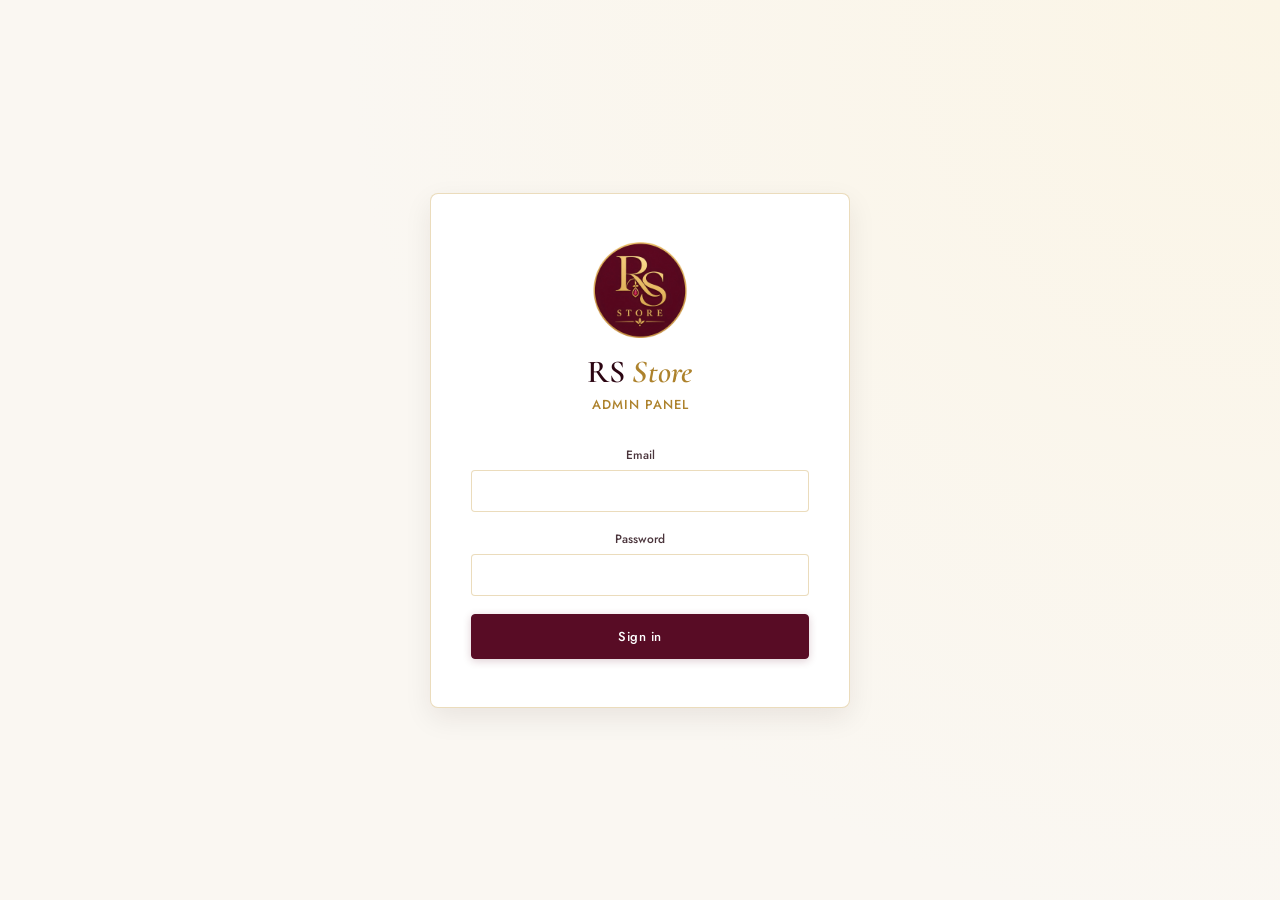
==== admin/settings.html @ f79c33c6 "Add files via upload" ====
<!DOCTYPE html>
<html lang="en">
<head>
<meta charset="UTF-8">
<meta name="viewport" content="width=device-width, initial-scale=1.0">
<meta name="theme-color" content="#1f030d">
<meta name="robots" content="noindex, nofollow">
<title>Site Settings — RS Store Admin</title>
<link rel="stylesheet" href="css/admin.css">
<link rel="icon" type="image/png" href="../images/favicon.png">
</head>
<body>

<div class="admin-layout">
  <aside class="sidebar">
    <a href="dashboard.html" class="brand"><img src="../images/logo.png" alt="RS Store logo" class="brand-logo"><span class="brand-text">RS <span>Store</span></span></a>
    <nav>
      <a href="dashboard.html">Dashboard</a>
      <a href="products.html">Products</a>
      <a href="orders.html">Orders</a>
      <a href="customers.html">Customers</a>
      <a href="settings.html" class="active">Site Settings</a>
      <a href="account.html">Account</a>
    </nav>
    <p class="logout" onclick="auth.logout()">Log out</p>
  </aside>

  <main class="main">
    <div class="page-header"><h1>Homepage settings</h1></div>

    <div class="table-wrap" style="padding: 32px;">
      <h2 style="font-size:22px; margin-bottom:8px;">Hero slider</h2>
      <p style="font-size:13px; color:var(--ink-700); margin-bottom:20px;">Add one or more slides — with more than one, the homepage will auto-rotate between them with arrows to navigate.</p>
      <div id="slide-list"></div>
      <button type="button" class="btn btn-outline" onclick="addSlide()" style="margin-top:12px;">+ Add slide</button>
      <div style="margin-top:24px;">
        <button type="button" class="btn" onclick="saveSlides()">Save hero slider</button>
        <p class="msg" id="hero-msg"></p>
      </div>

      <h2 style="font-size:22px; margin: 40px 0 20px; padding-top:32px; border-top:1px solid rgba(197, 155, 63, 0.3);">Categories</h2>
      <div id="category-list"></div>
      <button type="button" class="btn btn-outline" onclick="addCategoryRow()" style="margin-top:12px;">+ Add category</button>
      <div style="margin-top:24px;">
        <button type="button" class="btn" onclick="saveCategories()">Save categories</button>
        <p class="msg" id="category-msg"></p>
      </div>
    </div>
  </main>
</div>

<script src="../js/config.js"></script>
<script src="js/adminApi.js"></script>
<script>
  auth.requireAuth();
  let slides = [];
  let categories = [];

  async function loadSettings() {
    try {
      const res = await fetch(`${API_BASE_URL}/settings`);
      const json = await res.json();
      const s = json.data;

      slides = (s && s.heroSlides && s.heroSlides.length) ? s.heroSlides : [{ image: '', heading: '', subtext: '', buttonText: 'Shop now' }];
      renderSlides();

      categories = (s && s.categories) ? s.categories : [];
      renderCategories();
    } catch (e) {
      alert('Could not load settings');
    }
  }

  function renderSlides() {
    document.getElementById('slide-list').innerHTML = slides.map((sl, i) => `
      <div style="border:1px solid rgba(197, 155, 63, 0.3); border-radius:6px; background:#fff; padding:20px; margin-bottom:20px;">
        <div style="display:flex; justify-content:space-between; align-items:center; margin-bottom:14px;">
          <strong style="font-family:var(--serif); font-size:18px; color:var(--burgundy-900);">Slide ${i + 1}</strong>
          ${slides.length > 1 ? `<span class="btn-sm btn-danger" style="cursor:pointer;" onclick="removeSlide(${i})">Remove slide</span>` : ''}
        </div>
        <div class="form-group">
          <label>Photo</label>
          <input type="file" accept="image/*" onchange="uploadSlideImage(${i}, this.files)">
          <div class="image-preview-row">
            ${sl.image ? `<div class="image-preview"><img src="${sl.image}"><div class="x" onclick="removeSlideImage(${i})">×</div></div>` : ''}
          </div>
        </div>
        <div class="form-group">
          <label>Heading</label>
          <input type="text" value="${sl.heading || ''}" onchange="slides[${i}].heading = this.value">
        </div>
        <div class="form-group">
          <label>Subtext</label>
          <textarea onchange="slides[${i}].subtext = this.value">${sl.subtext || ''}</textarea>
        </div>
        <div class="form-group">
          <label>Button text</label>
          <input type="text" value="${sl.buttonText || 'Shop now'}" onchange="slides[${i}].buttonText = this.value">
        </div>
      </div>
    `).join('');
  }

  async function uploadSlideImage(index, files) {
    const msg = document.getElementById('hero-msg');
    msg.textContent = 'Uploading…';
    msg.className = 'msg';
    try {
      const res = await adminApi.uploadImages(files);
      if (!res.success) throw new Error(res.message);
      slides[index].image = res.data[0].url;
      renderSlides();
      msg.textContent = '';
    } catch (err) {
      msg.textContent = err.message || 'Upload failed';
      msg.className = 'msg error';
    }
  }

  function removeSlideImage(index) {
    slides[index].image = '';
    renderSlides();
  }

  function addSlide() {
    slides.push({ image: '', heading: '', subtext: '', buttonText: 'Shop now' });
    renderSlides();
  }

  function removeSlide(index) {
    slides.splice(index, 1);
    renderSlides();
  }

  async function saveSlides() {
    const msg = document.getElementById('hero-msg');
    try {
      const res = await fetch(`${API_BASE_URL}/settings`, {
        method: 'PUT',
        headers: authHeaders({ 'Content-Type': 'application/json' }),
        body: JSON.stringify({ heroSlides: slides }),
      });
      const json = await res.json();
      if (!json.success) throw new Error(json.message);
      msg.textContent = 'Saved ✓';
      msg.className = 'msg success';
    } catch (err) {
      msg.textContent = err.message || 'Could not save';
      msg.className = 'msg error';
    }
  }

  function renderCategories() {
    document.getElementById('category-list').innerHTML = categories.map((c, i) => `
      <div class="form-row" style="align-items:end; margin-bottom:16px; border-bottom:1px solid rgba(197, 155, 63, 0.2); padding-bottom:16px;">
        <div class="form-group">
          <label>Category name</label>
          <input type="text" value="${c.name}" onchange="categories[${i}].name = this.value">
        </div>
        <div class="form-group">
          <label>Icon photo</label>
          <input type="file" accept="image/*" onchange="uploadCategoryImage(${i}, this.files)">
          <div class="image-preview-row">
            ${c.image ? `<div class="image-preview"><img src="${c.image}"><div class="x" onclick="removeCategory(${i})">×</div></div>` : `<span class="btn-sm btn-danger" style="cursor:pointer;" onclick="removeCategory(${i})">Remove</span>`}
          </div>
        </div>
      </div>
    `).join('');
  }

  async function uploadCategoryImage(index, files) {
    const msg = document.getElementById('category-msg');
    msg.textContent = 'Uploading…';
    msg.className = 'msg';
    try {
      const res = await adminApi.uploadImages(files);
      if (!res.success) throw new Error(res.message);
      categories[index].image = res.data[0].url;
      renderCategories();
      msg.textContent = '';
    } catch (err) {
      msg.textContent = err.message || 'Upload failed';
      msg.className = 'msg error';
    }
  }

  function removeCategory(index) {
    categories.splice(index, 1);
    renderCategories();
  }

  function addCategoryRow() {
    categories.push({ name: '', image: '' });
    renderCategories();
  }

  async function saveCategories() {
    const msg = document.getElementById('category-msg');
    try {
      const res = await fetch(`${API_BASE_URL}/settings`, {
        method: 'PUT',
        headers: authHeaders({ 'Content-Type': 'application/json' }),
        body: JSON.stringify({ categories }),
      });
      const json = await res.json();
      if (!json.success) throw new Error(json.message);
      msg.textContent = 'Saved ✓';
      msg.className = 'msg success';
    } catch (err) {
      msg.textContent = err.message || 'Could not save';
      msg.className = 'msg error';
    }
  }

  loadSettings();
</script>
</body>
</html>
---- admin/css/admin.css ----
@import url('https://fonts.googleapis.com/css2?family=Cormorant+Garamond:ital,wght@0,500;0,600;0,700&family=Jost:wght@300;400;500;600&display=swap');

:root {
  /* Brand Luxury Royal Burgundy Palette */
  --burgundy-950: #1f030d;
  --burgundy-900: #2b0512;
  --burgundy-850: #3f091c;
  --maroon-800: #580c25;
  --maroon-700: #741334;

  /* Rich Champagne & Royal Gold */
  --gold-700: #8c681d;
  --gold-600: #ad822c;
  --gold-500: #c59b3f;
  --gold-400: #dcba6e;
  --gold-300: #ebd39b;
  --gold-200: #f5e8c7;
  --gold-100: #fbf5e6;
  --gold-gradient: linear-gradient(135deg, #c59b3f 0%, #ebd39b 50%, #ad822c 100%);
  --gold-glow: rgba(197, 155, 63, 0.28);

  /* Warm Silk / Ivory Backgrounds */
  --bg-primary: #faf7f2;
  --bg-secondary: #f4ede2;
  --bg-card: #ffffff;
  --ink-900: #1f0f14;
  --ink-700: #4a343b;
  --ink-500: #7a656c;
  --ink-muted: #9f8c92;
  --ok-green: #2d7a46;
  --danger-red: #a32239;

  --shadow-sm: 0 4px 14px rgba(43, 5, 18, 0.04);
  --shadow-md: 0 10px 28px rgba(43, 5, 18, 0.08);
  --shadow-gold: 0 6px 20px rgba(197, 155, 63, 0.22);

  --serif: 'Cormorant Garamond', Georgia, serif;
  --sans: 'Jost', -apple-system, BlinkMacSystemFont, sans-serif;
  --transition: all 0.25s cubic-bezier(0.25, 0.8, 0.25, 1);
}

* { box-sizing: border-box; margin: 0; padding: 0; }
body {
  font-family: var(--sans);
  background: var(--bg-primary);
  color: var(--ink-900);
  font-weight: 300;
  -webkit-font-smoothing: antialiased;
}

h1, h2, h3 {
  font-family: var(--serif);
  font-weight: 600;
  color: var(--burgundy-900);
  letter-spacing: 0.3px;
}
a { color: inherit; text-decoration: none; }

/* Login Page */
.login-wrap {
  min-height: 100vh;
  display: flex;
  align-items: center;
  justify-content: center;
  background: radial-gradient(circle at top right, #fbf5e6 0%, var(--bg-primary) 60%);
  padding: 24px;
}

.login-box {
  width: 420px;
  max-width: 100%;
  padding: 48px 40px;
  border: 1px solid rgba(197, 155, 63, 0.35);
  background: #ffffff;
  border-radius: 8px;
  box-shadow: var(--shadow-md);
  text-align: center;
}

.login-box h1 { font-size: 32px; margin-bottom: 4px; }
.login-box p.sub { color: var(--gold-600); font-size: 13px; text-transform: uppercase; letter-spacing: 1px; font-weight: 500; margin-bottom: 32px; }

/* Layout & Sidebar */
.admin-layout {
  display: grid;
  grid-template-columns: 250px minmax(0, 1fr);
  min-height: 100vh;
}

.sidebar {
  background: var(--burgundy-950);
  color: var(--gold-100);
  padding: 36px 22px;
  display: flex;
  flex-direction: column;
  border-right: 1px solid rgba(197, 155, 63, 0.2);
}

.sidebar .brand {
  display: flex;
  align-items: center;
  gap: 12px;
  font-family: var(--serif);
  font-size: 24px;
  color: #fff;
  margin-bottom: 40px;
  font-weight: 600;
}

.sidebar .brand .brand-logo {
  width: 42px;
  height: 42px;
  border-radius: 50%;
  border: 1px solid var(--gold-400);
  box-shadow: 0 2px 8px rgba(0,0,0,0.3);
}

.sidebar .brand .brand-text span {
  color: var(--gold-400);
  font-style: italic;
}

.sidebar nav { flex: 1; }
.sidebar nav a {
  display: flex;
  align-items: center;
  padding: 12px 16px;
  margin-bottom: 6px;
  font-size: 14px;
  color: rgba(251, 245, 230, 0.75);
  border-radius: 6px;
  border-left: 3px solid transparent;
  transition: var(--transition);
  font-weight: 400;
}

.sidebar nav a:hover {
  color: #fff;
  background: rgba(197, 155, 63, 0.12);
  border-left-color: var(--gold-400);
  transform: translateX(3px);
}

.sidebar nav a.active {
  color: #fff;
  background: linear-gradient(90deg, rgba(88, 12, 37, 0.8) 0%, rgba(88, 12, 37, 0.3) 100%);
  border-left-color: var(--gold-400);
  box-shadow: inset 0 1px 1px rgba(255,255,255,0.1);
}

.sidebar .logout {
  font-size: 13px;
  color: var(--gold-300);
  opacity: 0.7;
  cursor: pointer;
  padding: 10px 14px;
  border-radius: 4px;
  transition: var(--transition);
  margin-top: 20px;
}

.sidebar .logout:hover {
  opacity: 1;
  background: rgba(163, 34, 57, 0.2);
  color: #ff9dae;
}

/* Main Content */
.main { padding: 40px 48px; min-width: 0; }
.page-header {
  display: flex;
  justify-content: space-between;
  align-items: center;
  margin-bottom: 32px;
  flex-wrap: wrap;
  gap: 14px;
  padding-bottom: 12px;
  border-bottom: 1px solid rgba(197, 155, 63, 0.25);
}
.page-header h1 { font-size: 34px; }

/* Stat Cards */
.stat-cards {
  display: grid;
  grid-template-columns: repeat(3, 1fr);
  gap: 24px;
  margin-bottom: 40px;
}

.stat-card {
  background: #ffffff;
  border: 1px solid rgba(197, 155, 63, 0.25);
  border-radius: 8px;
  padding: 24px 28px;
  box-shadow: var(--shadow-sm);
  transition: var(--transition);
  position: relative;
  overflow: hidden;
}

.stat-card::before {
  content: '';
  position: absolute;
  top: 0;
  left: 0;
  width: 4px;
  height: 100%;
  background: var(--gold-gradient);
}

.stat-card:hover {
  transform: translateY(-4px);
  box-shadow: var(--shadow-gold);
  border-color: var(--gold-400);
}

.stat-card .label {
  font-size: 11px;
  font-weight: 600;
  color: var(--gold-600);
  text-transform: uppercase;
  letter-spacing: 1px;
}

.stat-card .value {
  font-family: var(--serif);
  font-size: 42px;
  color: var(--maroon-800);
  margin-top: 6px;
  font-weight: 600;
}

/* Buttons with Luxury Shimmer */
.btn {
  position: relative;
  overflow: hidden;
  display: inline-flex;
  align-items: center;
  justify-content: center;
  gap: 8px;
  padding: 12px 28px;
  font-family: var(--sans);
  font-size: 13px;
  font-weight: 500;
  letter-spacing: 0.5px;
  border-radius: 4px;
  border: 1px solid var(--maroon-800);
  color: #fff;
  background: var(--maroon-800);
  cursor: pointer;
  transition: var(--transition);
  box-shadow: 0 2px 8px rgba(88, 12, 37, 0.2);
}

.btn::before {
  content: '';
  position: absolute;
  top: 0;
  left: -100%;
  width: 60%;
  height: 100%;
  background: linear-gradient(90deg, transparent, rgba(255, 255, 255, 0.3), transparent);
  transform: skewX(-20deg);
  transition: 0.6s ease;
}

.btn:hover::before { left: 150%; }
.btn:hover {
  background: var(--burgundy-950);
  border-color: var(--burgundy-950);
  transform: translateY(-1px);
  box-shadow: 0 4px 14px rgba(43, 5, 18, 0.28);
}

.btn:disabled { opacity: 0.5; cursor: not-allowed; }
.btn-outline { background: transparent; color: var(--maroon-800); border: 1px solid var(--maroon-800); box-shadow: none; }
.btn-outline:hover { background: var(--maroon-800); color: #fff; }
.btn-danger { border-color: var(--danger-red); color: var(--danger-red); background: transparent; box-shadow: none; }
.btn-danger:hover { background: var(--danger-red); color: #fff; border-color: var(--danger-red); }
.btn-sm { padding: 6px 14px; font-size: 12px; }

/* Tables */
.table-wrap {
  background: #ffffff;
  border: 1px solid rgba(197, 155, 63, 0.25);
  border-radius: 8px;
  overflow-x: auto;
  box-shadow: var(--shadow-sm);
}

table { width: 100%; border-collapse: collapse; }
th {
  text-align: left;
  font-size: 11px;
  font-weight: 600;
  text-transform: uppercase;
  letter-spacing: 0.8px;
  color: var(--gold-700);
  padding: 16px 20px;
  border-bottom: 1px solid rgba(197, 155, 63, 0.25);
  background: var(--bg-secondary);
  white-space: nowrap;
}

td {
  padding: 16px 20px;
  border-bottom: 1px solid rgba(197, 155, 63, 0.12);
  font-size: 14px;
  vertical-align: middle;
  color: var(--ink-900);
}

tr:hover td { background: rgba(251, 245, 230, 0.4); }
tr:last-child td { border-bottom: none; }

.thumb { width: 50px; height: 50px; object-fit: cover; border-radius: 4px; border: 1px solid var(--gold-200); }
.thumb-empty { width: 50px; height: 50px; background: var(--bg-secondary); border: 1px dashed var(--gold-300); border-radius: 4px; }

/* Badges */
.badge {
  display: inline-block;
  padding: 4px 12px;
  font-size: 11px;
  font-weight: 600;
  border-radius: 20px;
  text-transform: uppercase;
  letter-spacing: 0.5px;
}
.badge.Placed { background: #f0f0f0; color: #555; }
.badge.Confirmed { background: #e6f0fa; color: #205c90; }
.badge.Shipped { background: #fcf4dd; color: #8c681d; border: 1px solid #ebd39b; }
.badge.Delivered { background: #eaf5ec; color: var(--ok-green); border: 1px solid #c2e2c8; }
.badge.Cancelled { background: #fce8eb; color: var(--danger-red); }

.empty-row td {
  text-align: center;
  padding: 56px 20px;
  color: var(--ink-700);
  font-family: var(--serif);
  font-size: 20px;
}

/* Forms & Modals */
.overlay {
  position: fixed;
  inset: 0;
  background: rgba(31, 3, 13, 0.65);
  backdrop-filter: blur(4px);
  display: flex;
  align-items: center;
  justify-content: center;
  z-index: 200;
  padding: 20px;
}

.modal {
  background: #ffffff;
  width: 580px;
  max-width: 100%;
  max-height: 88vh;
  overflow-y: auto;
  padding: 36px 40px;
  border-radius: 8px;
  border: 1px solid var(--gold-400);
  box-shadow: 0 20px 48px rgba(0,0,0,0.3);
}

.modal h2 { font-size: 28px; margin-bottom: 24px; }
.form-group { margin-bottom: 18px; }
.form-row { display: grid; grid-template-columns: 1fr 1fr; gap: 16px; }
label { display: block; font-size: 12px; font-weight: 500; color: var(--ink-700); margin-bottom: 6px; }

input, select, textarea {
  width: 100%;
  padding: 10px 14px;
  border: 1px solid rgba(197, 155, 63, 0.35);
  border-radius: 4px;
  background: #ffffff;
  font-family: var(--sans);
  font-size: 14px;
  outline: none;
  transition: var(--transition);
}

input:focus, select:focus, textarea:focus {
  border-color: var(--gold-500);
  box-shadow: 0 0 0 3px var(--gold-glow);
}

textarea { min-height: 84px; resize: vertical; }

.image-preview-row { display: flex; gap: 10px; flex-wrap: wrap; margin-top: 10px; }
.image-preview { position: relative; width: 68px; height: 68px; border-radius: 4px; overflow: hidden; border: 1px solid var(--gold-300); }
.image-preview img { width: 100%; height: 100%; object-fit: cover; }
.image-preview .x {
  position: absolute;
  top: 3px;
  right: 3px;
  width: 20px;
  height: 20px;
  background: var(--maroon-800);
  color: #fff;
  border-radius: 50%;
  font-size: 12px;
  display: flex;
  align-items: center;
  justify-content: center;
  cursor: pointer;
}

.modal-actions {
  display: flex;
  gap: 12px;
  justify-content: flex-end;
  margin-top: 28px;
  position: sticky;
  bottom: 0;
  background: #fff;
  padding-top: 12px;
}

.msg { font-size: 13px; margin-top: 10px; }
.msg.error { color: var(--danger-red); font-weight: 500; }
.msg.success { color: var(--ok-green); font-weight: 500; }

.stamp-pill {
  display: inline-flex;
  align-items: center;
  gap: 6px;
  font-size: 13px;
  font-weight: 500;
  color: var(--burgundy-900);
}
.stamp-pill i { color: var(--gold-500); }

/* Responsive */
@media (min-width: 901px) {
  .sidebar { position: sticky; top: 0; height: 100vh; overflow-y: auto; }
}

@media (max-width: 900px) {
  .admin-layout { grid-template-columns: minmax(0, 1fr); grid-template-rows: auto 1fr; }
  .sidebar {
    display: flex;
    flex-wrap: wrap;
    align-items: center;
    justify-content: space-between;
    gap: 8px 12px;
    padding: 14px 18px 0;
  }
  .sidebar .brand { margin-bottom: 0; }
  .sidebar .logout { order: 1; margin-top: 0; padding: 6px 0; }
  .sidebar nav {
    order: 2;
    flex-basis: 100%;
    display: flex;
    gap: 4px;
    overflow-x: auto;
    white-space: nowrap;
    scrollbar-width: none;
    -webkit-overflow-scrolling: touch;
    margin: 4px -18px 0;
    padding: 0 18px;
  }
  .sidebar nav::-webkit-scrollbar { display: none; }
  .sidebar nav a {
    flex-shrink: 0;
    padding: 10px 14px;
    border-left: none;
    border-bottom: 3px solid transparent;
  }
  .sidebar nav a.active {
    border-left-color: transparent;
    border-bottom-color: var(--gold-400);
    background: transparent;
  }
  .main { padding: 24px 18px 36px; }
  .stat-cards { gap: 12px; margin-bottom: 28px; }
  .stat-card { padding: 18px 16px; }
  .stat-card .value { font-size: 32px; }
}

@media (max-width: 700px) {
  .table-wrap { background: transparent; border: none; overflow: visible; box-shadow: none; }
  table, tbody { display: block; }
  thead { display: none; }
  tr {
    display: block;
    background: #fff;
    border: 1px solid rgba(197, 155, 63, 0.3);
    border-radius: 8px;
    margin-bottom: 14px;
    padding: 10px 0;
    box-shadow: var(--shadow-sm);
  }
  td {
    display: block;
    position: relative;
    padding: 9px 16px 9px 38%;
    border: none;
    text-align: left;
    min-height: 38px;
    word-break: break-word;
  }
  td::before {
    content: attr(data-label);
    position: absolute;
    left: 16px;
    top: 10px;
    width: 32%;
    font-size: 11px;
    font-weight: 600;
    text-transform: uppercase;
    letter-spacing: 0.5px;
    color: var(--gold-700);
  }
  td:not([data-label])::before { content: none; }
  td.thumb-cell, td.actions { padding-left: 16px; }
  td.actions { display: flex; gap: 8px; }
  .empty-row td { padding: 28px 16px; }
}
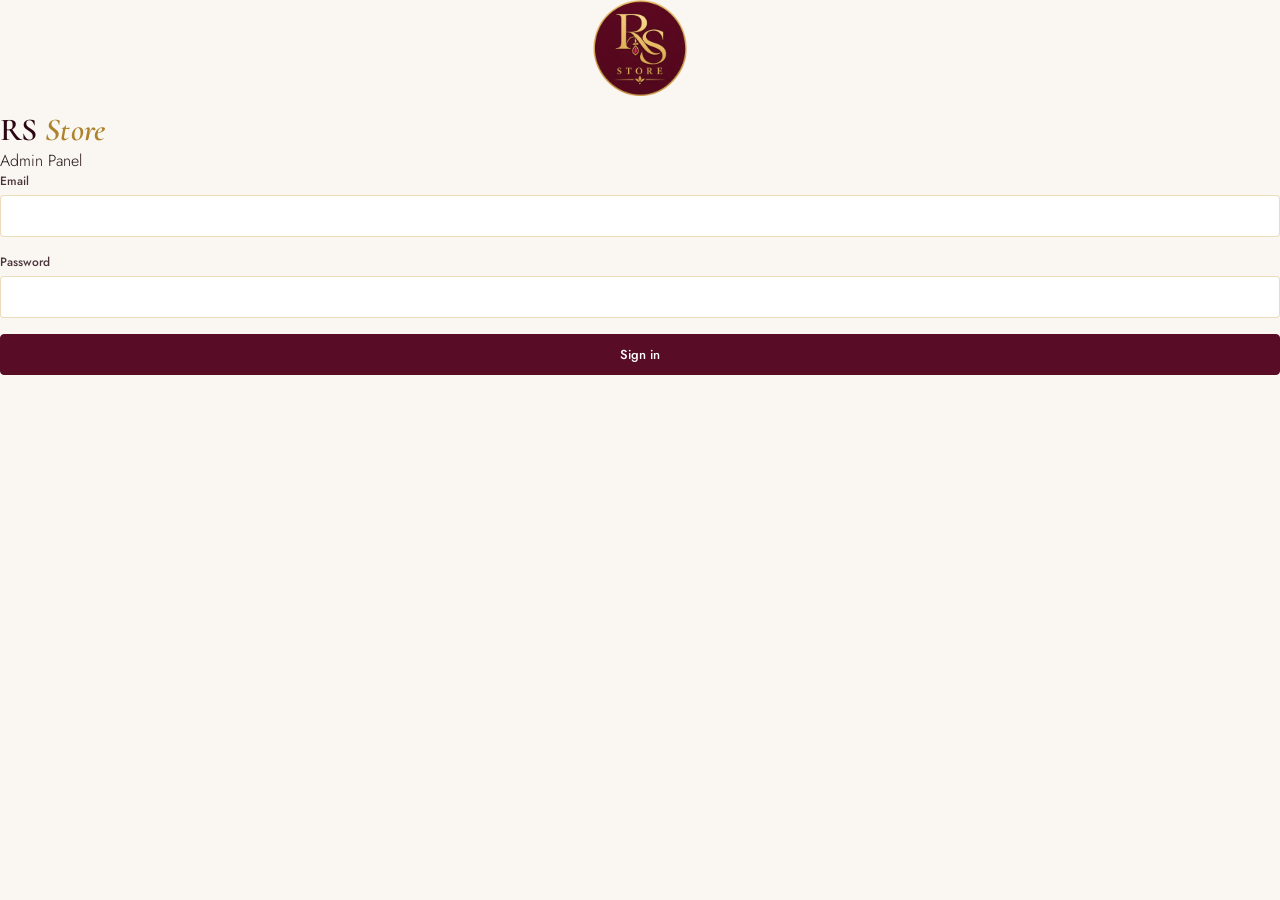
==== commit 0015de30: "Update settings.html" ====
--- a/admin/settings.html
+++ b/admin/settings.html
@@ -8,6 +8,74 @@
 <title>Site Settings — RS Store Admin</title>
 <link rel="stylesheet" href="css/admin.css">
 <link rel="icon" type="image/png" href="../images/favicon.png">
+<style>
+  .settings-box {
+    background: #ffffff;
+    border: 1px solid rgba(197, 155, 63, 0.3);
+    border-radius: 8px;
+    padding: 24px;
+    box-shadow: var(--shadow-sm);
+  }
+  .slide-card {
+    border: 1px solid rgba(197, 155, 63, 0.3);
+    border-radius: 8px;
+    background: #ffffff;
+    padding: 16px;
+    margin-bottom: 20px;
+    box-shadow: 0 2px 8px rgba(43, 5, 18, 0.04);
+  }
+  .slide-card-header {
+    display: flex;
+    justify-content: space-between;
+    align-items: center;
+    margin-bottom: 12px;
+  }
+  .preview-wrapper {
+    margin-top: 10px;
+    max-width: 240px;
+    position: relative;
+    border-radius: 6px;
+    overflow: hidden;
+    border: 1px solid rgba(197, 155, 63, 0.3);
+    background: var(--bg-secondary);
+  }
+  .preview-wrapper img {
+    width: 100%;
+    max-height: 140px;
+    object-fit: cover;
+    display: block;
+  }
+  .preview-wrapper .delete-img-btn {
+    position: absolute;
+    top: 6px;
+    right: 6px;
+    width: 24px;
+    height: 24px;
+    background: var(--maroon-800);
+    color: #fff;
+    border-radius: 50%;
+    display: flex;
+    align-items: center;
+    justify-content: center;
+    font-size: 14px;
+    cursor: pointer;
+    box-shadow: 0 2px 6px rgba(0,0,0,0.3);
+  }
+  .category-row-item {
+    display: grid;
+    grid-template-columns: 1fr 1fr;
+    gap: 12px;
+    align-items: end;
+    margin-bottom: 16px;
+    border-bottom: 1px solid rgba(197, 155, 63, 0.15);
+    padding-bottom: 14px;
+  }
+  @media (max-width: 650px) {
+    .settings-box { padding: 16px 12px; }
+    .category-row-item { grid-template-columns: 1fr; gap: 8px; }
+    .preview-wrapper { max-width: 100%; }
+  }
+</style>
 </head>
 <body>
 
@@ -26,23 +94,26 @@
   </aside>
 
   <main class="main">
-    <div class="page-header"><h1>Homepage settings</h1></div>
-
-    <div class="table-wrap" style="padding: 32px;">
-      <h2 style="font-size:22px; margin-bottom:8px;">Hero slider</h2>
-      <p style="font-size:13px; color:var(--ink-700); margin-bottom:20px;">Add one or more slides — with more than one, the homepage will auto-rotate between them with arrows to navigate.</p>
+    <div class="page-header"><h1>Homepage Settings</h1></div>
+
+    <div class="settings-box">
+      <h2 style="font-size:22px; margin-bottom:6px;">Hero Slider</h2>
+      <p style="font-size:13px; color:var(--ink-700); margin-bottom:18px;">Homepage par auto-rotate hone wale hero banners configure karein.</p>
+      
       <div id="slide-list"></div>
-      <button type="button" class="btn btn-outline" onclick="addSlide()" style="margin-top:12px;">+ Add slide</button>
-      <div style="margin-top:24px;">
-        <button type="button" class="btn" onclick="saveSlides()">Save hero slider</button>
+      <button type="button" class="btn btn-outline" onclick="addSlide()">+ Add Slide</button>
+      <div style="margin-top:18px;">
+        <button type="button" class="btn" onclick="saveSlides()">Save Hero Slider</button>
         <p class="msg" id="hero-msg"></p>
       </div>
 
-      <h2 style="font-size:22px; margin: 40px 0 20px; padding-top:32px; border-top:1px solid rgba(197, 155, 63, 0.3);">Categories</h2>
+      <h2 style="font-size:22px; margin: 36px 0 6px; padding-top:24px; border-top:1px solid rgba(197, 155, 63, 0.25);">Categories Bar</h2>
+      <p style="font-size:13px; color:var(--ink-700); margin-bottom:18px;">Homepage circles ke category icons aur names update karein.</p>
+      
       <div id="category-list"></div>
-      <button type="button" class="btn btn-outline" onclick="addCategoryRow()" style="margin-top:12px;">+ Add category</button>
-      <div style="margin-top:24px;">
-        <button type="button" class="btn" onclick="saveCategories()">Save categories</button>
+      <button type="button" class="btn btn-outline" onclick="addCategoryRow()">+ Add Category</button>
+      <div style="margin-top:18px;">
+        <button type="button" class="btn" onclick="saveCategories()">Save Categories</button>
         <p class="msg" id="category-msg"></p>
       </div>
     </div>
@@ -52,7 +123,6 @@
 <script src="../js/config.js"></script>
 <script src="js/adminApi.js"></script>
 <script>
-  auth.requireAuth();
   let slides = [];
   let categories = [];
 
@@ -68,23 +138,25 @@
       categories = (s && s.categories) ? s.categories : [];
       renderCategories();
     } catch (e) {
-      alert('Could not load settings');
+      alert('Could not load site settings');
     }
   }
 
   function renderSlides() {
     document.getElementById('slide-list').innerHTML = slides.map((sl, i) => `
-      <div style="border:1px solid rgba(197, 155, 63, 0.3); border-radius:6px; background:#fff; padding:20px; margin-bottom:20px;">
-        <div style="display:flex; justify-content:space-between; align-items:center; margin-bottom:14px;">
+      <div class="slide-card">
+        <div class="slide-card-header">
           <strong style="font-family:var(--serif); font-size:18px; color:var(--burgundy-900);">Slide ${i + 1}</strong>
-          ${slides.length > 1 ? `<span class="btn-sm btn-danger" style="cursor:pointer;" onclick="removeSlide(${i})">Remove slide</span>` : ''}
-        </div>
-        <div class="form-group">
-          <label>Photo</label>
+          ${slides.length > 1 ? `<span class="btn-sm btn-danger" style="cursor:pointer;" onclick="removeSlide(${i})">Remove</span>` : ''}
+        </div>
+        <div class="form-group">
+          <label>Banner Image</label>
           <input type="file" accept="image/*" onchange="uploadSlideImage(${i}, this.files)">
-          <div class="image-preview-row">
-            ${sl.image ? `<div class="image-preview"><img src="${sl.image}"><div class="x" onclick="removeSlideImage(${i})">×</div></div>` : ''}
-          </div>
+          ${sl.image ? `
+            <div class="preview-wrapper">
+              <img src="${sl.image}" alt="Slide ${i + 1}">
+              <div class="delete-img-btn" onclick="removeSlideImage(${i})">×</div>
+            </div>` : ''}
         </div>
         <div class="form-group">
           <label>Heading</label>
@@ -95,7 +167,7 @@
           <textarea onchange="slides[${i}].subtext = this.value">${sl.subtext || ''}</textarea>
         </div>
         <div class="form-group">
-          <label>Button text</label>
+          <label>Button Text</label>
           <input type="text" value="${sl.buttonText || 'Shop now'}" onchange="slides[${i}].buttonText = this.value">
         </div>
       </div>
@@ -103,8 +175,9 @@
   }
 
   async function uploadSlideImage(index, files) {
+    if (!files.length) return;
     const msg = document.getElementById('hero-msg');
-    msg.textContent = 'Uploading…';
+    msg.textContent = 'Uploading image…';
     msg.className = 'msg';
     try {
       const res = await adminApi.uploadImages(files);
@@ -143,7 +216,7 @@
       });
       const json = await res.json();
       if (!json.success) throw new Error(json.message);
-      msg.textContent = 'Saved ✓';
+      msg.textContent = 'Saved successfully ✓';
       msg.className = 'msg success';
     } catch (err) {
       msg.textContent = err.message || 'Could not save';
@@ -153,25 +226,28 @@
 
   function renderCategories() {
     document.getElementById('category-list').innerHTML = categories.map((c, i) => `
-      <div class="form-row" style="align-items:end; margin-bottom:16px; border-bottom:1px solid rgba(197, 155, 63, 0.2); padding-bottom:16px;">
-        <div class="form-group">
-          <label>Category name</label>
-          <input type="text" value="${c.name}" onchange="categories[${i}].name = this.value">
-        </div>
-        <div class="form-group">
-          <label>Icon photo</label>
+      <div class="category-row-item">
+        <div class="form-group" style="margin-bottom:0;">
+          <label>Category Name</label>
+          <input type="text" value="${c.name || ''}" onchange="categories[${i}].name = this.value">
+        </div>
+        <div class="form-group" style="margin-bottom:0;">
+          <label>Icon Image</label>
           <input type="file" accept="image/*" onchange="uploadCategoryImage(${i}, this.files)">
-          <div class="image-preview-row">
-            ${c.image ? `<div class="image-preview"><img src="${c.image}"><div class="x" onclick="removeCategory(${i})">×</div></div>` : `<span class="btn-sm btn-danger" style="cursor:pointer;" onclick="removeCategory(${i})">Remove</span>`}
-          </div>
+          ${c.image ? `
+            <div class="preview-wrapper" style="max-width:80px; height:80px;">
+              <img src="${c.image}" alt="${c.name}" style="height:100%;">
+              <div class="delete-img-btn" onclick="removeCategory(${i})">×</div>
+            </div>` : `<span class="btn-sm btn-danger" style="margin-top:6px; display:inline-block; cursor:pointer;" onclick="removeCategory(${i})">Remove</span>`}
         </div>
       </div>
     `).join('');
   }
 
   async function uploadCategoryImage(index, files) {
+    if (!files.length) return;
     const msg = document.getElementById('category-msg');
-    msg.textContent = 'Uploading…';
+    msg.textContent = 'Uploading icon…';
     msg.className = 'msg';
     try {
       const res = await adminApi.uploadImages(files);
@@ -205,7 +281,7 @@
       });
       const json = await res.json();
       if (!json.success) throw new Error(json.message);
-      msg.textContent = 'Saved ✓';
+      msg.textContent = 'Saved successfully ✓';
       msg.className = 'msg success';
     } catch (err) {
       msg.textContent = err.message || 'Could not save';
@@ -216,4 +292,4 @@
   loadSettings();
 </script>
 </body>
-</html>+</html>
--- a/admin/css/admin.css
+++ b/admin/css/admin.css
@@ -1,14 +1,12 @@
 @import url('https://fonts.googleapis.com/css2?family=Cormorant+Garamond:ital,wght@0,500;0,600;0,700&family=Jost:wght@300;400;500;600&display=swap');
 
 :root {
-  /* Brand Luxury Royal Burgundy Palette */
   --burgundy-950: #1f030d;
   --burgundy-900: #2b0512;
   --burgundy-850: #3f091c;
   --maroon-800: #580c25;
   --maroon-700: #741334;
 
-  /* Rich Champagne & Royal Gold */
   --gold-700: #8c681d;
   --gold-600: #ad822c;
   --gold-500: #c59b3f;
@@ -19,7 +17,6 @@
   --gold-gradient: linear-gradient(135deg, #c59b3f 0%, #ebd39b 50%, #ad822c 100%);
   --gold-glow: rgba(197, 155, 63, 0.28);
 
-  /* Warm Silk / Ivory Backgrounds */
   --bg-primary: #faf7f2;
   --bg-secondary: #f4ede2;
   --bg-card: #ffffff;
@@ -46,6 +43,8 @@
   color: var(--ink-900);
   font-weight: 300;
   -webkit-font-smoothing: antialiased;
+  overflow-x: hidden;
+  width: 100%;
 }
 
 h1, h2, h3 {
@@ -56,41 +55,17 @@
 }
 a { color: inherit; text-decoration: none; }
 
-/* Login Page */
-.login-wrap {
-  min-height: 100vh;
-  display: flex;
-  align-items: center;
-  justify-content: center;
-  background: radial-gradient(circle at top right, #fbf5e6 0%, var(--bg-primary) 60%);
-  padding: 24px;
-}
-
-.login-box {
-  width: 420px;
-  max-width: 100%;
-  padding: 48px 40px;
-  border: 1px solid rgba(197, 155, 63, 0.35);
-  background: #ffffff;
-  border-radius: 8px;
-  box-shadow: var(--shadow-md);
-  text-align: center;
-}
-
-.login-box h1 { font-size: 32px; margin-bottom: 4px; }
-.login-box p.sub { color: var(--gold-600); font-size: 13px; text-transform: uppercase; letter-spacing: 1px; font-weight: 500; margin-bottom: 32px; }
-
-/* Layout & Sidebar */
+/* Desktop Sidebar */
 .admin-layout {
   display: grid;
-  grid-template-columns: 250px minmax(0, 1fr);
+  grid-template-columns: 240px minmax(0, 1fr);
   min-height: 100vh;
 }
 
 .sidebar {
   background: var(--burgundy-950);
   color: var(--gold-100);
-  padding: 36px 22px;
+  padding: 32px 20px;
   display: flex;
   flex-direction: column;
   border-right: 1px solid rgba(197, 155, 63, 0.2);
@@ -103,16 +78,15 @@
   font-family: var(--serif);
   font-size: 24px;
   color: #fff;
-  margin-bottom: 40px;
+  margin-bottom: 36px;
   font-weight: 600;
 }
 
 .sidebar .brand .brand-logo {
-  width: 42px;
-  height: 42px;
+  width: 40px;
+  height: 40px;
   border-radius: 50%;
   border: 1px solid var(--gold-400);
-  box-shadow: 0 2px 8px rgba(0,0,0,0.3);
 }
 
 .sidebar .brand .brand-text span {
@@ -120,80 +94,68 @@
   font-style: italic;
 }
 
-.sidebar nav { flex: 1; }
+.sidebar nav { flex: 1; display: flex; flex-direction: column; gap: 4px; }
 .sidebar nav a {
-  display: flex;
-  align-items: center;
-  padding: 12px 16px;
-  margin-bottom: 6px;
+  display: block;
+  padding: 11px 16px;
   font-size: 14px;
   color: rgba(251, 245, 230, 0.75);
   border-radius: 6px;
   border-left: 3px solid transparent;
   transition: var(--transition);
-  font-weight: 400;
 }
 
 .sidebar nav a:hover {
   color: #fff;
   background: rgba(197, 155, 63, 0.12);
   border-left-color: var(--gold-400);
-  transform: translateX(3px);
 }
 
 .sidebar nav a.active {
   color: #fff;
   background: linear-gradient(90deg, rgba(88, 12, 37, 0.8) 0%, rgba(88, 12, 37, 0.3) 100%);
   border-left-color: var(--gold-400);
-  box-shadow: inset 0 1px 1px rgba(255,255,255,0.1);
 }
 
 .sidebar .logout {
   font-size: 13px;
   color: var(--gold-300);
-  opacity: 0.7;
+  opacity: 0.75;
   cursor: pointer;
-  padding: 10px 14px;
-  border-radius: 4px;
+  padding: 8px 14px;
+  margin-top: 24px;
   transition: var(--transition);
-  margin-top: 20px;
-}
-
-.sidebar .logout:hover {
-  opacity: 1;
-  background: rgba(163, 34, 57, 0.2);
-  color: #ff9dae;
-}
-
-/* Main Content */
-.main { padding: 40px 48px; min-width: 0; }
+}
+.sidebar .logout:hover { opacity: 1; color: #ff9dae; }
+
+/* Main Content Area */
+.main { padding: 36px 40px; min-width: 0; }
 .page-header {
   display: flex;
   justify-content: space-between;
   align-items: center;
-  margin-bottom: 32px;
+  margin-bottom: 28px;
   flex-wrap: wrap;
   gap: 14px;
   padding-bottom: 12px;
   border-bottom: 1px solid rgba(197, 155, 63, 0.25);
 }
-.page-header h1 { font-size: 34px; }
-
-/* Stat Cards */
+.page-header h1 { font-size: 32px; }
+
+/* Stat Cards (Desktop) */
 .stat-cards {
   display: grid;
   grid-template-columns: repeat(3, 1fr);
-  gap: 24px;
-  margin-bottom: 40px;
+  gap: 20px;
+  margin-bottom: 36px;
 }
 
 .stat-card {
   background: #ffffff;
-  border: 1px solid rgba(197, 155, 63, 0.25);
+  border: 1px solid rgba(197, 155, 63, 0.3);
   border-radius: 8px;
-  padding: 24px 28px;
+  padding: 20px 24px;
   box-shadow: var(--shadow-sm);
-  transition: var(--transition);
   position: relative;
   overflow: hidden;
 }
@@ -208,78 +170,48 @@
   background: var(--gold-gradient);
 }
 
-.stat-card:hover {
-  transform: translateY(-4px);
-  box-shadow: var(--shadow-gold);
-  border-color: var(--gold-400);
-}
-
 .stat-card .label {
   font-size: 11px;
   font-weight: 600;
-  color: var(--gold-600);
+  color: var(--gold-700);
   text-transform: uppercase;
-  letter-spacing: 1px;
+  letter-spacing: 0.8px;
 }
 
 .stat-card .value {
   font-family: var(--serif);
-  font-size: 42px;
+  font-size: 38px;
   color: var(--maroon-800);
-  margin-top: 6px;
-  font-weight: 600;
-}
-
-/* Buttons with Luxury Shimmer */
+  margin-top: 4px;
+  font-weight: 600;
+}
+
+/* Buttons */
 .btn {
-  position: relative;
-  overflow: hidden;
   display: inline-flex;
   align-items: center;
   justify-content: center;
   gap: 8px;
-  padding: 12px 28px;
+  padding: 10px 22px;
   font-family: var(--sans);
   font-size: 13px;
   font-weight: 500;
-  letter-spacing: 0.5px;
   border-radius: 4px;
   border: 1px solid var(--maroon-800);
   color: #fff;
   background: var(--maroon-800);
   cursor: pointer;
   transition: var(--transition);
-  box-shadow: 0 2px 8px rgba(88, 12, 37, 0.2);
-}
-
-.btn::before {
-  content: '';
-  position: absolute;
-  top: 0;
-  left: -100%;
-  width: 60%;
-  height: 100%;
-  background: linear-gradient(90deg, transparent, rgba(255, 255, 255, 0.3), transparent);
-  transform: skewX(-20deg);
-  transition: 0.6s ease;
-}
-
-.btn:hover::before { left: 150%; }
-.btn:hover {
-  background: var(--burgundy-950);
-  border-color: var(--burgundy-950);
-  transform: translateY(-1px);
-  box-shadow: 0 4px 14px rgba(43, 5, 18, 0.28);
-}
-
+}
+.btn:hover { background: var(--burgundy-950); border-color: var(--burgundy-950); }
 .btn:disabled { opacity: 0.5; cursor: not-allowed; }
-.btn-outline { background: transparent; color: var(--maroon-800); border: 1px solid var(--maroon-800); box-shadow: none; }
+.btn-outline { background: transparent; color: var(--maroon-800); border: 1px solid var(--maroon-800); }
 .btn-outline:hover { background: var(--maroon-800); color: #fff; }
-.btn-danger { border-color: var(--danger-red); color: var(--danger-red); background: transparent; box-shadow: none; }
-.btn-danger:hover { background: var(--danger-red); color: #fff; border-color: var(--danger-red); }
+.btn-danger { border-color: var(--danger-red); color: var(--danger-red); background: transparent; }
+.btn-danger:hover { background: var(--danger-red); color: #fff; }
 .btn-sm { padding: 6px 14px; font-size: 12px; }
 
-/* Tables */
+/* Table Wrapper */
 .table-wrap {
   background: #ffffff;
   border: 1px solid rgba(197, 155, 63, 0.25);
@@ -296,33 +228,28 @@
   text-transform: uppercase;
   letter-spacing: 0.8px;
   color: var(--gold-700);
-  padding: 16px 20px;
+  padding: 14px 18px;
   border-bottom: 1px solid rgba(197, 155, 63, 0.25);
   background: var(--bg-secondary);
   white-space: nowrap;
 }
 
 td {
-  padding: 16px 20px;
+  padding: 14px 18px;
   border-bottom: 1px solid rgba(197, 155, 63, 0.12);
   font-size: 14px;
   vertical-align: middle;
-  color: var(--ink-900);
-}
-
-tr:hover td { background: rgba(251, 245, 230, 0.4); }
+}
 tr:last-child td { border-bottom: none; }
-
-.thumb { width: 50px; height: 50px; object-fit: cover; border-radius: 4px; border: 1px solid var(--gold-200); }
-.thumb-empty { width: 50px; height: 50px; background: var(--bg-secondary); border: 1px dashed var(--gold-300); border-radius: 4px; }
+.thumb { width: 48px; height: 48px; object-fit: cover; border-radius: 4px; }
 
 /* Badges */
 .badge {
   display: inline-block;
-  padding: 4px 12px;
+  padding: 3px 10px;
   font-size: 11px;
   font-weight: 600;
-  border-radius: 20px;
+  border-radius: 14px;
   text-transform: uppercase;
   letter-spacing: 0.5px;
 }
@@ -332,190 +259,205 @@
 .badge.Delivered { background: #eaf5ec; color: var(--ok-green); border: 1px solid #c2e2c8; }
 .badge.Cancelled { background: #fce8eb; color: var(--danger-red); }
 
-.empty-row td {
-  text-align: center;
-  padding: 56px 20px;
-  color: var(--ink-700);
-  font-family: var(--serif);
-  font-size: 20px;
-}
-
-/* Forms & Modals */
+/* Modal & Forms */
 .overlay {
-  position: fixed;
-  inset: 0;
-  background: rgba(31, 3, 13, 0.65);
-  backdrop-filter: blur(4px);
-  display: flex;
-  align-items: center;
-  justify-content: center;
-  z-index: 200;
-  padding: 20px;
-}
-
+  position: fixed; inset: 0; background: rgba(31, 3, 13, 0.65);
+  backdrop-filter: blur(4px); display: flex; align-items: center; justify-content: center;
+  z-index: 200; padding: 20px;
+}
 .modal {
-  background: #ffffff;
-  width: 580px;
-  max-width: 100%;
-  max-height: 88vh;
-  overflow-y: auto;
-  padding: 36px 40px;
-  border-radius: 8px;
-  border: 1px solid var(--gold-400);
-  box-shadow: 0 20px 48px rgba(0,0,0,0.3);
-}
-
-.modal h2 { font-size: 28px; margin-bottom: 24px; }
-.form-group { margin-bottom: 18px; }
-.form-row { display: grid; grid-template-columns: 1fr 1fr; gap: 16px; }
-label { display: block; font-size: 12px; font-weight: 500; color: var(--ink-700); margin-bottom: 6px; }
+  background: #ffffff; width: 560px; max-width: 100%; max-height: 88vh;
+  overflow-y: auto; padding: 32px 36px; border-radius: 8px; border: 1px solid var(--gold-400);
+}
+.modal h2 { font-size: 26px; margin-bottom: 20px; }
+.form-group { margin-bottom: 16px; }
+.form-row { display: grid; grid-template-columns: 1fr 1fr; gap: 14px; }
+label { display: block; font-size: 12px; font-weight: 500; color: var(--ink-700); margin-bottom: 5px; }
 
 input, select, textarea {
-  width: 100%;
-  padding: 10px 14px;
-  border: 1px solid rgba(197, 155, 63, 0.35);
-  border-radius: 4px;
-  background: #ffffff;
-  font-family: var(--sans);
-  font-size: 14px;
-  outline: none;
-  transition: var(--transition);
-}
-
-input:focus, select:focus, textarea:focus {
-  border-color: var(--gold-500);
-  box-shadow: 0 0 0 3px var(--gold-glow);
-}
-
-textarea { min-height: 84px; resize: vertical; }
-
-.image-preview-row { display: flex; gap: 10px; flex-wrap: wrap; margin-top: 10px; }
-.image-preview { position: relative; width: 68px; height: 68px; border-radius: 4px; overflow: hidden; border: 1px solid var(--gold-300); }
-.image-preview img { width: 100%; height: 100%; object-fit: cover; }
-.image-preview .x {
-  position: absolute;
-  top: 3px;
-  right: 3px;
-  width: 20px;
-  height: 20px;
-  background: var(--maroon-800);
-  color: #fff;
-  border-radius: 50%;
-  font-size: 12px;
-  display: flex;
-  align-items: center;
-  justify-content: center;
-  cursor: pointer;
-}
-
-.modal-actions {
-  display: flex;
-  gap: 12px;
-  justify-content: flex-end;
-  margin-top: 28px;
-  position: sticky;
-  bottom: 0;
-  background: #fff;
-  padding-top: 12px;
-}
-
+  width: 100%; padding: 10px 12px; border: 1px solid rgba(197, 155, 63, 0.35);
+  border-radius: 4px; background: #ffffff; font-family: var(--sans); font-size: 14px; outline: none;
+}
+input:focus, select:focus, textarea:focus { border-color: var(--gold-500); }
+.modal-actions { display: flex; gap: 12px; justify-content: flex-end; margin-top: 24px; }
 .msg { font-size: 13px; margin-top: 10px; }
 .msg.error { color: var(--danger-red); font-weight: 500; }
 .msg.success { color: var(--ok-green); font-weight: 500; }
 
-.stamp-pill {
-  display: inline-flex;
-  align-items: center;
-  gap: 6px;
-  font-size: 13px;
-  font-weight: 500;
-  color: var(--burgundy-900);
-}
-.stamp-pill i { color: var(--gold-500); }
-
-/* Responsive */
-@media (min-width: 901px) {
-  .sidebar { position: sticky; top: 0; height: 100vh; overflow-y: auto; }
-}
-
-@media (max-width: 900px) {
-  .admin-layout { grid-template-columns: minmax(0, 1fr); grid-template-rows: auto 1fr; }
+/* ====================================================
+   MOBILE & TABLET FIX (SCREEN <= 860px)
+==================================================== */
+@media (max-width: 860px) {
+  .admin-layout {
+    display: flex;
+    flex-direction: column;
+    width: 100%;
+  }
+
+  /* Compact 2-Row Top Bar */
   .sidebar {
+    padding: 12px 16px 0;
+    width: 100%;
     display: flex;
-    flex-wrap: wrap;
+    flex-direction: column;
+    gap: 8px;
+    border-right: none;
+    border-bottom: 1px solid rgba(197, 155, 63, 0.3);
+    position: relative;
+  }
+
+  .sidebar .brand {
+    margin-bottom: 0;
+    font-size: 20px;
+    display: flex;
     align-items: center;
-    justify-content: space-between;
-    gap: 8px 12px;
-    padding: 14px 18px 0;
-  }
-  .sidebar .brand { margin-bottom: 0; }
-  .sidebar .logout { order: 1; margin-top: 0; padding: 6px 0; }
+    gap: 8px;
+  }
+  .sidebar .brand .brand-logo { width: 32px; height: 32px; }
+
+  .sidebar .logout {
+    margin-top: 0;
+    padding: 4px 12px;
+    font-size: 11px;
+    border: 1px solid rgba(197, 155, 63, 0.4);
+    border-radius: 14px;
+    position: absolute;
+    right: 16px;
+    top: 14px;
+  }
+
+  /* Horizontal swipeable navigation tabs */
   .sidebar nav {
-    order: 2;
-    flex-basis: 100%;
     display: flex;
-    gap: 4px;
+    flex-direction: row;
     overflow-x: auto;
     white-space: nowrap;
+    width: calc(100% + 32px);
+    margin: 4px -16px 0;
+    padding: 0 16px;
     scrollbar-width: none;
     -webkit-overflow-scrolling: touch;
-    margin: 4px -18px 0;
-    padding: 0 18px;
+    gap: 4px;
   }
   .sidebar nav::-webkit-scrollbar { display: none; }
+
   .sidebar nav a {
-    flex-shrink: 0;
-    padding: 10px 14px;
+    padding: 8px 12px;
+    font-size: 13px;
     border-left: none;
     border-bottom: 3px solid transparent;
-  }
+    border-radius: 4px 4px 0 0;
+    flex-shrink: 0;
+  }
+
   .sidebar nav a.active {
+    background: rgba(197, 155, 63, 0.18);
+    border-bottom-color: var(--gold-400);
     border-left-color: transparent;
-    border-bottom-color: var(--gold-400);
+  }
+
+  .main { padding: 18px 14px 40px; }
+  .page-header { margin-bottom: 16px; }
+  .page-header h1 { font-size: 24px; }
+
+  /* Mobile Stat Cards (Grid of 3) */
+  .stat-cards {
+    display: grid !important;
+    grid-template-columns: repeat(3, 1fr) !important;
+    gap: 8px !important;
+    margin-bottom: 24px !important;
+  }
+
+  .stat-card {
+    padding: 12px 6px !important;
+    text-align: center !important;
+    border-radius: 6px !important;
+  }
+
+  .stat-card::before {
+    width: 100% !important;
+    height: 3px !important;
+    top: 0 !important;
+    left: 0 !important;
+  }
+
+  .stat-card .label {
+    font-size: 9px !important;
+    letter-spacing: 0.3px !important;
+    line-height: 1.2 !important;
+    display: block !important;
+  }
+
+  .stat-card .value {
+    font-size: 24px !important;
+    margin-top: 4px !important;
+  }
+
+  /* Mobile Responsive Table Cards */
+  .table-wrap {
     background: transparent;
-  }
-  .main { padding: 24px 18px 36px; }
-  .stat-cards { gap: 12px; margin-bottom: 28px; }
-  .stat-card { padding: 18px 16px; }
-  .stat-card .value { font-size: 32px; }
-}
-
-@media (max-width: 700px) {
-  .table-wrap { background: transparent; border: none; overflow: visible; box-shadow: none; }
-  table, tbody { display: block; }
+    border: none;
+    overflow: visible;
+    box-shadow: none;
+  }
+  table, tbody { display: block; width: 100%; }
   thead { display: none; }
+
   tr {
     display: block;
-    background: #fff;
+    background: #ffffff;
     border: 1px solid rgba(197, 155, 63, 0.3);
     border-radius: 8px;
-    margin-bottom: 14px;
-    padding: 10px 0;
+    margin-bottom: 12px;
+    padding: 12px 14px;
     box-shadow: var(--shadow-sm);
   }
+
   td {
-    display: block;
-    position: relative;
-    padding: 9px 16px 9px 38%;
-    border: none;
-    text-align: left;
-    min-height: 38px;
-    word-break: break-word;
-  }
+    display: flex;
+    justify-content: space-between;
+    align-items: center;
+    padding: 7px 0;
+    border-bottom: 1px solid rgba(197, 155, 63, 0.1);
+    font-size: 13px;
+    text-align: right;
+  }
+
   td::before {
     content: attr(data-label);
-    position: absolute;
-    left: 16px;
-    top: 10px;
-    width: 32%;
     font-size: 11px;
     font-weight: 600;
     text-transform: uppercase;
     letter-spacing: 0.5px;
     color: var(--gold-700);
-  }
+    text-align: left;
+    margin-right: 12px;
+  }
+
   td:not([data-label])::before { content: none; }
-  td.thumb-cell, td.actions { padding-left: 16px; }
-  td.actions { display: flex; gap: 8px; }
-  .empty-row td { padding: 28px 16px; }
-}+
+  td.thumb-cell {
+    justify-content: center;
+    border-bottom: 1px solid rgba(197, 155, 63, 0.2);
+    padding-bottom: 10px;
+    margin-bottom: 6px;
+  }
+  td.thumb-cell .thumb { width: 56px; height: 56px; }
+
+  td.actions {
+    justify-content: flex-end;
+    gap: 8px;
+    padding-top: 10px;
+    border-bottom: none;
+  }
+  td.actions .btn { min-height: 34px; padding: 6px 14px; font-size: 12px; }
+
+  .empty-row td {
+    display: block;
+    text-align: center;
+    padding: 24px 12px;
+  }
+
+  .form-row { grid-template-columns: 1fr; gap: 0; }
+  .modal { padding: 20px 16px; }
+}
